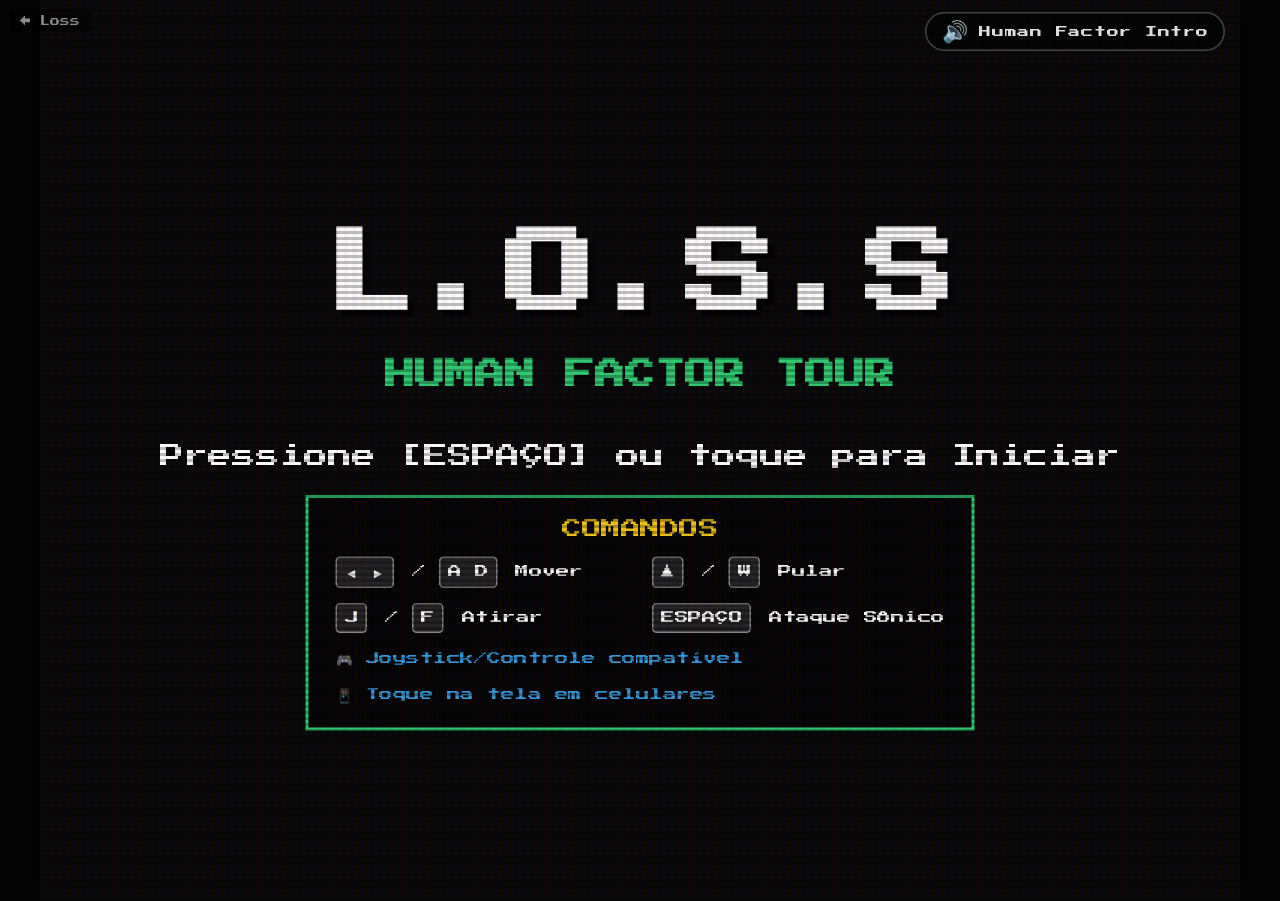
==== game/index.html @ 5e6ccfd1 "Add files via upload" ====
<!DOCTYPE html>
<html lang="pt-BR">
<head>
    <meta charset="UTF-8">
    <meta name="viewport" content="width=device-width, initial-scale=1.0, maximum-scale=1.0, user-scalable=no, viewport-fit=cover">
    <title>L.O.S.S - The Human Factor Tour</title>
    <link href="https://fonts.googleapis.com/css2?family=Press+Start+2P&display=swap" rel="stylesheet">
    <link rel="stylesheet" href="style.css">
</head>
<body>
    <a href="../index.html" id="back-to-site" aria-label="Voltar para o site da Loss">← Loss</a>
    <div id="viewport-wrap">
        <div id="game-container">
            <div id="crt-overlay"></div>

            <canvas id="gameCanvas" width="800" height="600"></canvas>

            <!-- Widget de música: nome da faixa + mute (sempre visível, independente da tela) -->
            <div id="music-widget" class="ui-layer-passthrough">
                <button id="mute-btn" aria-label="Mutar música">🔊</button>
                <span id="track-name">Human Factor Intro</span>
            </div>

            <!-- Tela Inicial com Background -->
            <div id="start-screen" class="ui-layer">
                <h1>L.O.S.S</h1>
                <h2>HUMAN FACTOR TOUR</h2>
                <p id="start-prompt">Pressione [ESPAÇO] ou toque para Iniciar</p>

                <div id="instructions">
                    <div class="instructions-title">COMANDOS</div>
                    <div class="instructions-grid">
                        <div><span class="key">◄ ►</span> / <span class="key">A D</span> Mover</div>
                        <div><span class="key">▲</span> / <span class="key">W</span> Pular</div>
                        <div><span class="key">J</span> / <span class="key">F</span> Atirar</div>
                        <div><span class="key">ESPAÇO</span> Ataque Sônico</div>
                        <div class="instructions-alt">🎮 Joystick/Controle compatível</div>
                        <div class="instructions-alt">📱 Toque na tela em celulares</div>
                    </div>
                </div>
            </div>

            <!-- Nova Tela de História -->
            <div id="story-screen" class="ui-layer" style="display: none;">
                <h3>FASE 1: MR. ROCK (BH)</h3>
                <p>
                    O ano é 2026. A Inteligência Artificial padronizou a música.
                    <br><br>
                    <span class="highlight-robus">ROBUSTUS</span>, o ciborgue filósofo, desperta em Belo Horizonte para recuperar a essência analógica.
                    <br><br>
                    Cuidado... <span class="highlight-boss">O METRÔNOMO EXECUTOR</span> assumiu o controle do palco principal!
                </p>
                <p class="blink">Pressione [ESPAÇO] ou toque para Entrar no Bar</p>
            </div>

            <div id="hud" class="ui-layer" style="display: none;">
                <div id="hud-score">SCORE: 0000 | TIROS: 5/5</div>
                <div id="hud-lives">FASE: 1</div>
            </div>

            <!-- Controles virtuais para toque (mobile) -->
            <div id="touch-controls" style="display: none;">
                <div id="touch-dpad">
                    <button id="btn-left" class="touch-btn dpad-btn" aria-label="Esquerda">◄</button>
                    <button id="btn-right" class="touch-btn dpad-btn" aria-label="Direita">►</button>
                    <button id="btn-jump" class="touch-btn dpad-btn" aria-label="Pular">▲</button>
                </div>
                <div id="touch-actions">
                    <button id="btn-shoot" class="touch-btn action-btn" aria-label="Atirar">TIRO</button>
                    <button id="btn-sonic" class="touch-btn action-btn action-btn-big" aria-label="Ataque Sônico">SÔNICO</button>
                </div>
            </div>

        </div>

        <!-- Aviso para girar o aparelho (fora do container escalado, cobre a viewport real) -->
        <div id="rotate-overlay">
            <div class="rotate-icon">⟳</div>
            <p>Gire seu aparelho para jogar em modo paisagem</p>
        </div>
    </div>
    <script src="game.js"></script>
</body>
</html>
---- game/style.css ----
* { box-sizing: border-box; }

html, body {
    background-color: #050505;
    color: #fff;
    font-family: 'Press Start 2P', cursive;
    margin: 0;
    height: 100%;
    overflow: hidden;
    touch-action: none;
    -webkit-user-select: none;
    user-select: none;
}

#viewport-wrap {
    width: 100vw;
    height: 100dvh;
    display: flex;
    justify-content: center;
    align-items: center;
    overflow: hidden;
}

#game-container {
    position: relative;
    width: 800px;
    height: 600px;
    flex-shrink: 0;
    box-shadow: 0 0 30px rgba(0, 0, 0, 0.6);
    /* transform:scale(...) is applied inline by game.js to fit the viewport */
    transform-origin: center center;
}

canvas {
    background-color: #111;
    image-rendering: pixelated;
    width: 100%;
    height: 100%;
    display: block;
}

#crt-overlay {
    position: absolute; top: 0; left: 0; width: 100%; height: 100%;
    background: linear-gradient(rgba(18, 16, 16, 0) 50%, rgba(0, 0, 0, 0.25) 50%),
                linear-gradient(90deg, rgba(255, 0, 0, 0.06), rgba(0, 255, 0, 0.02), rgba(0, 0, 255, 0.06));
    background-size: 100% 4px, 6px 100%;
    z-index: 10; pointer-events: none;
}

.ui-layer {
    position: absolute; top: 0; left: 0; width: 100%; height: 100%;
    z-index: 5; display: flex; flex-direction: column;
    justify-content: center; align-items: center; text-align: center;
}

/* Background da Imagem 1 */
#start-screen {
    background-image: url('assets/snes-hfactor.png');
    background-size: cover;
    background-position: center;
    padding: 20px;
}

/* Escurece a imagem para o texto ficar legível */
#start-screen::before {
    content: ""; position: absolute; top: 0; left: 0; width: 100%; height: 100%;
    background: rgba(0, 0, 0, 0.6); z-index: -1;
}

#start-screen h1 { font-size: 60px; text-shadow: 4px 4px #000; margin-bottom: 10px; }
#start-screen h2 { font-size: 20px; color: #2ecc71; margin-bottom: 20px; }
#start-prompt { margin-bottom: 18px; }

#instructions {
    background: rgba(0, 0, 0, 0.55);
    border: 2px solid #2ecc71;
    padding: 14px 18px;
    max-width: 520px;
}
.instructions-title { color: #f1c40f; font-size: 13px; margin-bottom: 12px; }
.instructions-grid {
    display: grid;
    grid-template-columns: 1fr 1fr;
    gap: 10px 16px;
    font-size: 9px;
    text-align: left;
    line-height: 1.6;
}
.instructions-alt { color: #3498db; grid-column: 1 / -1; }
.key {
    display: inline-block;
    background: #222;
    border: 1px solid #888;
    border-radius: 3px;
    padding: 2px 5px;
    margin-right: 3px;
    color: #fff;
}

#story-screen {
    background-image: url('assets/snes-hfactor.png');
    background-size: cover;
    background-position: center;
    background-color: rgba(26, 15, 15, 0.9);
    background-blend-mode: soft-light;
    padding: 40px;
    box-sizing: border-box;
}

/* Destaque dos Nomes */
.highlight-robus { color: #3498db; text-shadow: 2px 2px #000; font-size: 16px;}
.highlight-boss { color: #e74c3c; text-shadow: 2px 2px #000; font-size: 16px;}

#hud {
    flex-direction: row; justify-content: space-between; align-items: flex-start;
    padding: 20px; box-sizing: border-box; height: auto; text-shadow: 2px 2px #000;
    font-size: 14px;
}

/* --- WIDGET DE MÚSICA --- */
#music-widget {
    position: absolute;
    top: 8px;
    right: 10px;
    z-index: 20;
    display: flex;
    align-items: center;
    gap: 8px;
    background: rgba(0, 0, 0, 0.5);
    border: 1px solid rgba(255, 255, 255, 0.25);
    border-radius: 20px;
    padding: 5px 10px;
    font-size: 8px;
    max-width: 260px;
}
#mute-btn {
    background: none; border: none; color: #fff; font-size: 14px;
    cursor: pointer; pointer-events: auto; line-height: 1; padding: 0;
}
#track-name {
    white-space: nowrap; overflow: hidden; text-overflow: ellipsis;
    color: #ddd; letter-spacing: 0.5px;
}

/* --- CONTROLES TOUCH --- */
#touch-controls {
    position: absolute; bottom: 0; left: 0; width: 100%; height: 42%;
    z-index: 25; pointer-events: none;
    display: flex; justify-content: space-between; align-items: flex-end;
    padding: 0 16px 16px;
}
#touch-dpad, #touch-actions {
    display: grid;
    pointer-events: none;
}
#touch-dpad {
    grid-template-columns: repeat(3, 56px);
    grid-template-rows: repeat(2, 56px);
    gap: 6px;
}
#btn-left  { grid-column: 1; grid-row: 2; }
#btn-right { grid-column: 3; grid-row: 2; }
#btn-jump  { grid-column: 2; grid-row: 1; }

#touch-actions {
    grid-template-columns: repeat(2, auto);
    align-items: end;
    gap: 10px;
}

.touch-btn {
    pointer-events: auto;
    background: rgba(255, 255, 255, 0.12);
    border: 2px solid rgba(255, 255, 255, 0.4);
    color: #fff;
    font-family: 'Press Start 2P', cursive;
    border-radius: 50%;
    width: 56px; height: 56px;
    display: flex; align-items: center; justify-content: center;
    font-size: 16px;
    touch-action: none;
    -webkit-tap-highlight-color: transparent;
}
.touch-btn:active, .touch-btn.pressed {
    background: rgba(46, 204, 113, 0.45);
    border-color: #2ecc71;
}
.action-btn { font-size: 8px; width: 66px; height: 66px; background: rgba(52, 152, 219, 0.18); }
.action-btn-big { width: 80px; height: 80px; font-size: 9px; background: rgba(231, 76, 60, 0.2); border-color: rgba(231,76,60,0.6); }

/* --- AVISO DE ROTAÇÃO --- */
#rotate-overlay {
    display: none;
    position: fixed; inset: 0; z-index: 999;
    background: #000;
    color: #fff;
    flex-direction: column; align-items: center; justify-content: center;
    text-align: center; padding: 30px;
    font-size: 12px; line-height: 1.8;
}
.rotate-icon { font-size: 48px; margin-bottom: 20px; animation: spin 1.6s linear infinite; }
@keyframes spin { from { transform: rotate(0deg); } to { transform: rotate(360deg); } }

@media (orientation: portrait) and (max-width: 950px), (orientation: portrait) and (max-height: 500px) {
    #rotate-overlay { display: flex; }
}
@media (orientation: portrait) {
    body.touch-device #rotate-overlay { display: flex; }
}

@media (max-width: 700px) {
    .instructions-grid { grid-template-columns: 1fr; font-size: 8px; }
    #start-screen h1 { font-size: 42px; }
}

/* Link de volta para o site principal da banda */
#back-to-site {
    position: fixed;
    top: 10px;
    left: 10px;
    z-index: 999;
    font-family: 'Press Start 2P', cursive;
    font-size: 10px;
    color: rgba(255, 255, 255, 0.55);
    text-decoration: none;
    background: rgba(0, 0, 0, 0.4);
    padding: 6px 10px;
    border-radius: 3px;
    transition: color 0.2s ease, background 0.2s ease;
}
#back-to-site:hover {
    color: #fff;
    background: rgba(0, 0, 0, 0.7);
}
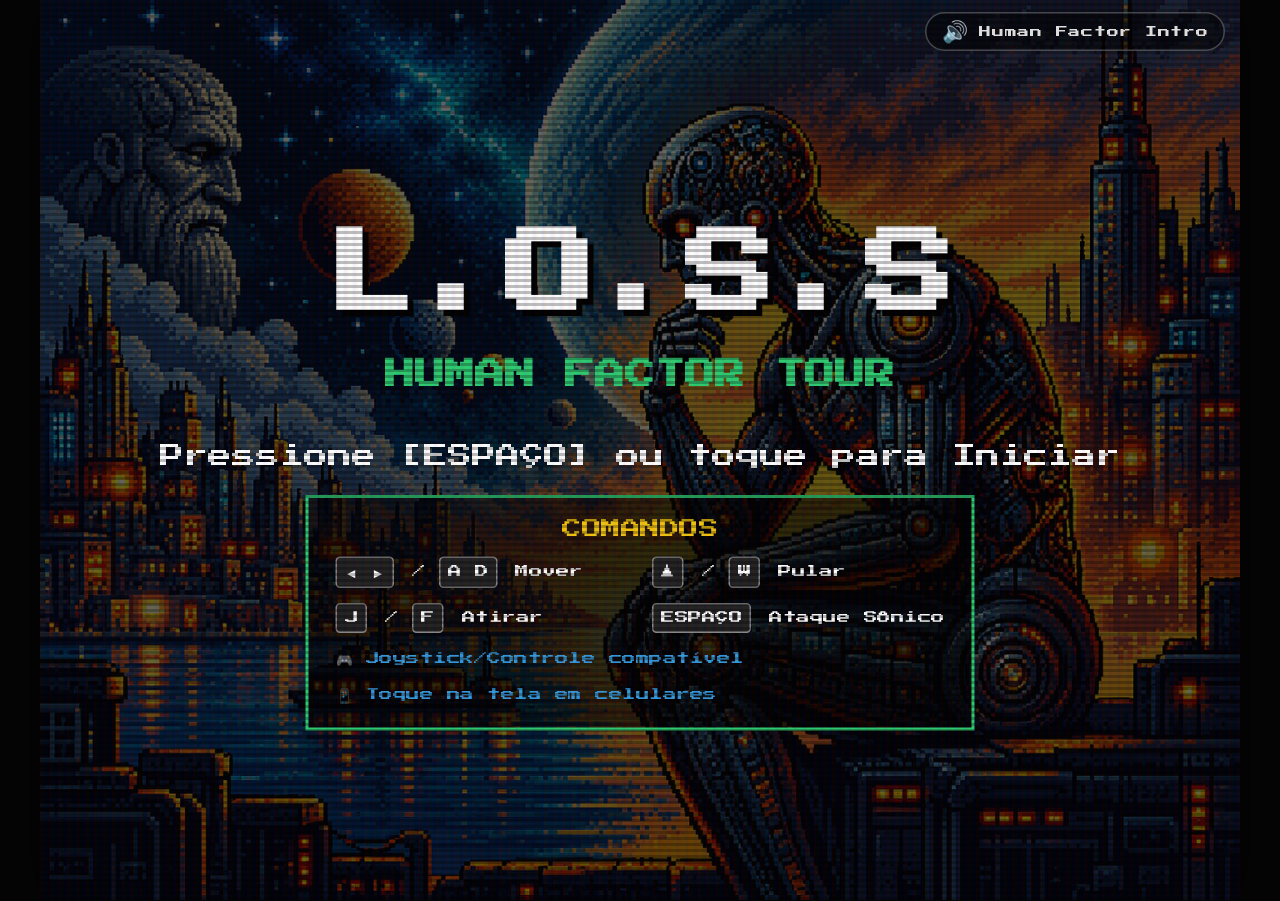
==== commit a190aaff: "Update index.html" ====
--- a/game/index.html
+++ b/game/index.html
@@ -8,7 +8,6 @@
     <link rel="stylesheet" href="style.css">
 </head>
 <body>
-    <a href="../index.html" id="back-to-site" aria-label="Voltar para o site da Loss">← Loss</a>
     <div id="viewport-wrap">
         <div id="game-container">
             <div id="crt-overlay"></div>
@@ -40,17 +39,17 @@
                 </div>
             </div>
 
-            <!-- Nova Tela de História -->
+            <!-- Tela de História (conteúdo preenchido dinamicamente por fase via JS) -->
             <div id="story-screen" class="ui-layer" style="display: none;">
-                <h3>FASE 1: MR. ROCK (BH)</h3>
-                <p>
+                <h3 id="story-title">FASE 1: MR. ROCK (BH)</h3>
+                <p id="story-text">
                     O ano é 2026. A Inteligência Artificial padronizou a música.
                     <br><br>
                     <span class="highlight-robus">ROBUSTUS</span>, o ciborgue filósofo, desperta em Belo Horizonte para recuperar a essência analógica.
                     <br><br>
                     Cuidado... <span class="highlight-boss">O METRÔNOMO EXECUTOR</span> assumiu o controle do palco principal!
                 </p>
-                <p class="blink">Pressione [ESPAÇO] ou toque para Entrar no Bar</p>
+                <p class="blink" id="story-prompt">Pressione [ESPAÇO] ou toque para Entrar no Bar</p>
             </div>
 
             <div id="hud" class="ui-layer" style="display: none;">
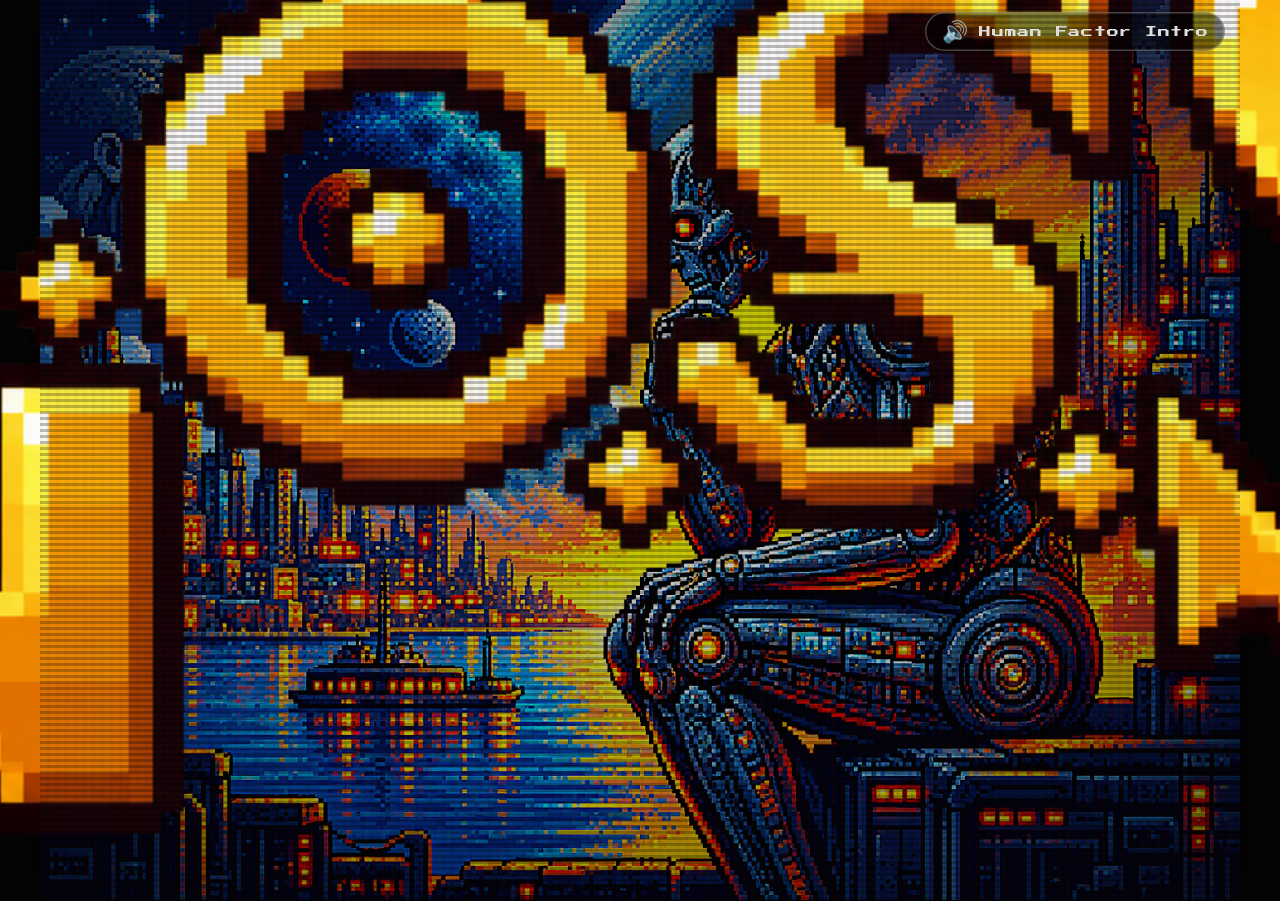
==== commit 36ac47b2: "Update index.html" ====
--- a/game/index.html
+++ b/game/index.html
@@ -22,7 +22,7 @@
 
             <!-- Tela Inicial com Background -->
             <div id="start-screen" class="ui-layer">
-                <h1>L.O.S.S</h1>
+                <img id="logo-loss" src="assets/logo_loss.png" alt="L.O.S.S">
                 <h2>HUMAN FACTOR TOUR</h2>
                 <p id="start-prompt">Pressione [ESPAÇO] ou toque para Iniciar</p>
 
--- a/game/style.css
+++ b/game/style.css
@@ -55,21 +55,32 @@
 
 /* Background da Imagem 1 */
 #start-screen {
-    background-image: url('assets/snes-hfactor.png');
+    background-image: url('assets/snes hfactor.png');
     background-size: cover;
     background-position: center;
     padding: 20px;
 }
 
-/* Escurece a imagem para o texto ficar legível */
+/* Vinheta leve (só nas bordas) para dar moldura sem apagar a arte da capa */
 #start-screen::before {
     content: ""; position: absolute; top: 0; left: 0; width: 100%; height: 100%;
-    background: rgba(0, 0, 0, 0.6); z-index: -1;
-}
-
-#start-screen h1 { font-size: 60px; text-shadow: 4px 4px #000; margin-bottom: 10px; }
-#start-screen h2 { font-size: 20px; color: #2ecc71; margin-bottom: 20px; }
-#start-prompt { margin-bottom: 18px; }
+    background: radial-gradient(ellipse at center, rgba(0,0,0,0.18) 0%, rgba(0,0,0,0.3) 55%, rgba(0,0,0,0.62) 100%);
+    z-index: -1;
+}
+
+#start-screen h1 {
+    font-size: 60px; margin-bottom: 10px;
+    color: #ffd23f;
+    text-shadow: -3px -3px 0 #000, 3px -3px 0 #000, -3px 3px 0 #000, 3px 3px 0 #000, 0 0 22px rgba(255, 140, 0, 0.85);
+}
+#start-screen h2 {
+    font-size: 20px; color: #2ecc71; margin-bottom: 20px;
+    text-shadow: -2px -2px 0 #000, 2px -2px 0 #000, -2px 2px 0 #000, 2px 2px 0 #000;
+}
+#start-prompt {
+    margin-bottom: 18px;
+    text-shadow: -2px -2px 0 #000, 2px -2px 0 #000, -2px 2px 0 #000, 2px 2px 0 #000;
+}
 
 #instructions {
     background: rgba(0, 0, 0, 0.55);
@@ -98,7 +109,7 @@
 }
 
 #story-screen {
-    background-image: url('assets/snes-hfactor.png');
+    background-image: url('assets/snes hfactor.png');
     background-size: cover;
     background-position: center;
     background-color: rgba(26, 15, 15, 0.9);
@@ -212,23 +223,3 @@
     .instructions-grid { grid-template-columns: 1fr; font-size: 8px; }
     #start-screen h1 { font-size: 42px; }
 }
-
-/* Link de volta para o site principal da banda */
-#back-to-site {
-    position: fixed;
-    top: 10px;
-    left: 10px;
-    z-index: 999;
-    font-family: 'Press Start 2P', cursive;
-    font-size: 10px;
-    color: rgba(255, 255, 255, 0.55);
-    text-decoration: none;
-    background: rgba(0, 0, 0, 0.4);
-    padding: 6px 10px;
-    border-radius: 3px;
-    transition: color 0.2s ease, background 0.2s ease;
-}
-#back-to-site:hover {
-    color: #fff;
-    background: rgba(0, 0, 0, 0.7);
-}
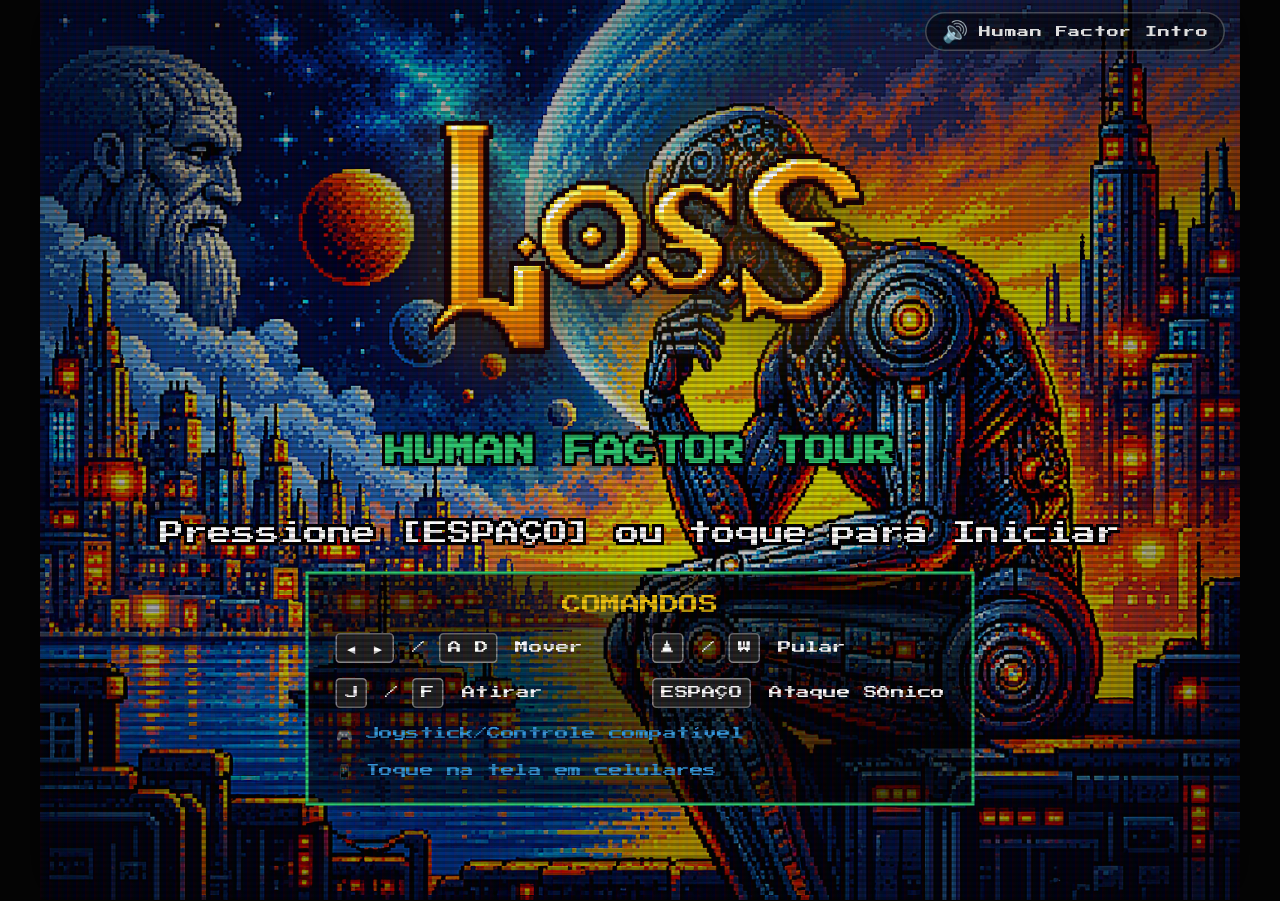
==== commit 7d0e6192: "Update index.html" ====
--- a/game/index.html
+++ b/game/index.html
@@ -5,7 +5,12 @@
     <meta name="viewport" content="width=device-width, initial-scale=1.0, maximum-scale=1.0, user-scalable=no, viewport-fit=cover">
     <title>L.O.S.S - The Human Factor Tour</title>
     <link href="https://fonts.googleapis.com/css2?family=Press+Start+2P&display=swap" rel="stylesheet">
-    <link rel="stylesheet" href="style.css">
+    <script>
+        var l = document.createElement('link');
+        l.rel = 'stylesheet';
+        l.href = 'style.css?v=' + Date.now();
+        document.head.appendChild(l);
+    </script>
 </head>
 <body>
     <div id="viewport-wrap">
@@ -78,6 +83,10 @@
             <p>Gire seu aparelho para jogar em modo paisagem</p>
         </div>
     </div>
-    <script src="game.js"></script>
+    <script>
+        var s = document.createElement('script');
+        s.src = 'game.js?v=' + Date.now();
+        document.body.appendChild(s);
+    </script>
 </body>
 </html>
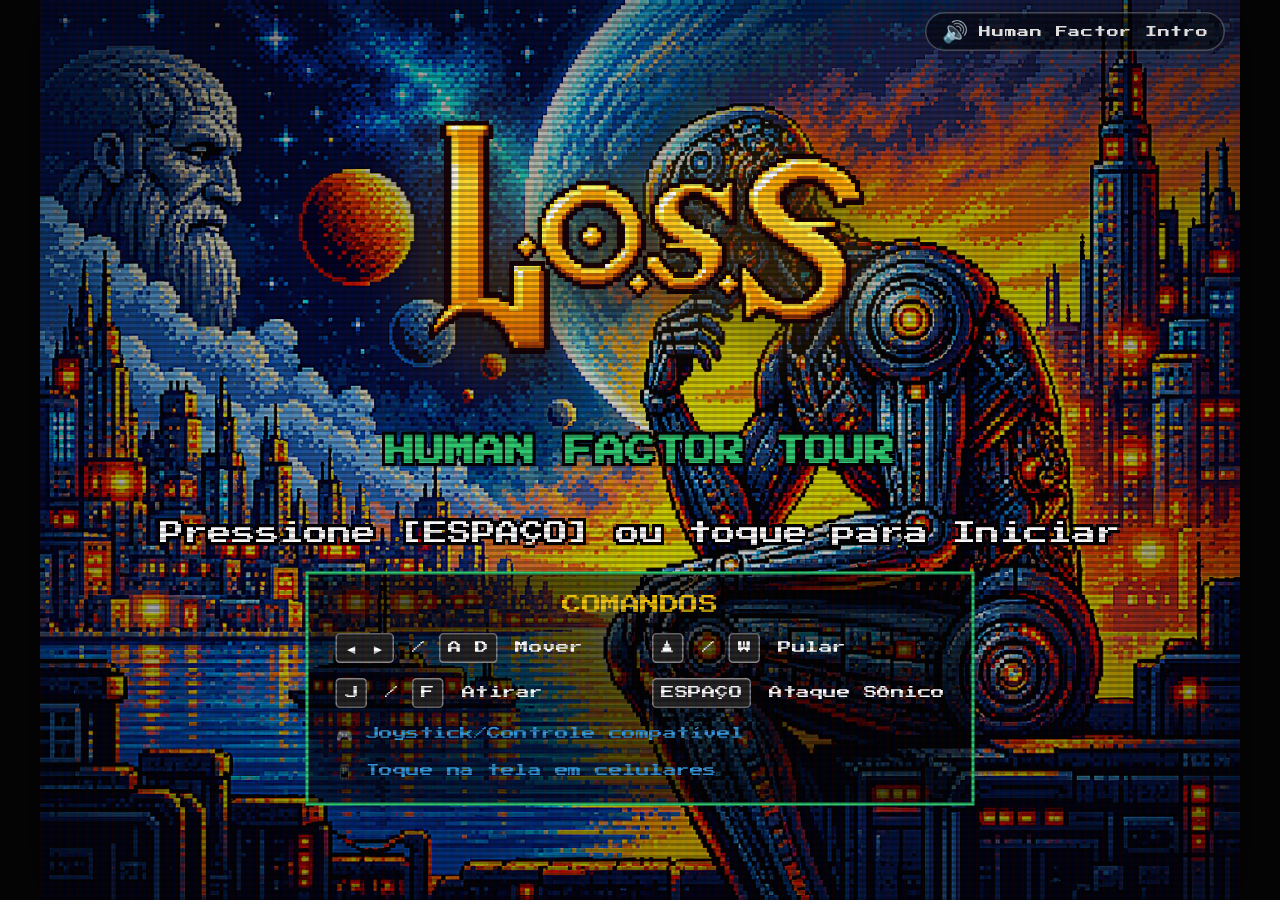
==== commit 0e45dc1f: "Add files via upload" ====
--- a/game/index.html
+++ b/game/index.html
@@ -62,19 +62,21 @@
                 <div id="hud-lives">FASE: 1</div>
             </div>
 
-            <!-- Controles virtuais para toque (mobile) -->
-            <div id="touch-controls" style="display: none;">
-                <div id="touch-dpad">
-                    <button id="btn-left" class="touch-btn dpad-btn" aria-label="Esquerda">◄</button>
-                    <button id="btn-right" class="touch-btn dpad-btn" aria-label="Direita">►</button>
-                    <button id="btn-jump" class="touch-btn dpad-btn" aria-label="Pular">▲</button>
-                </div>
-                <div id="touch-actions">
-                    <button id="btn-shoot" class="touch-btn action-btn" aria-label="Atirar">TIRO</button>
-                    <button id="btn-sonic" class="touch-btn action-btn action-btn-big" aria-label="Ataque Sônico">SÔNICO</button>
-                </div>
+        </div>
+
+        <!-- Controles virtuais para toque (mobile) — fora do container escalado, ancorados
+             na viewport real, pra aproveitar as faixas pretas que sobram nas laterais em
+             telas bem largas (celular em paisagem) em vez de flutuar por cima do jogo -->
+        <div id="touch-controls" style="display: none;">
+            <div id="touch-dpad">
+                <button id="btn-left" class="touch-btn dpad-btn" aria-label="Esquerda">◄</button>
+                <button id="btn-right" class="touch-btn dpad-btn" aria-label="Direita">►</button>
+                <button id="btn-jump" class="touch-btn dpad-btn" aria-label="Pular">▲</button>
             </div>
-
+            <div id="touch-actions">
+                <button id="btn-shoot" class="touch-btn action-btn" aria-label="Atirar">TIRO</button>
+                <button id="btn-sonic" class="touch-btn action-btn action-btn-big" aria-label="Ataque Sônico">SÔNICO</button>
+            </div>
         </div>
 
         <!-- Aviso para girar o aparelho (fora do container escalado, cobre a viewport real) -->
